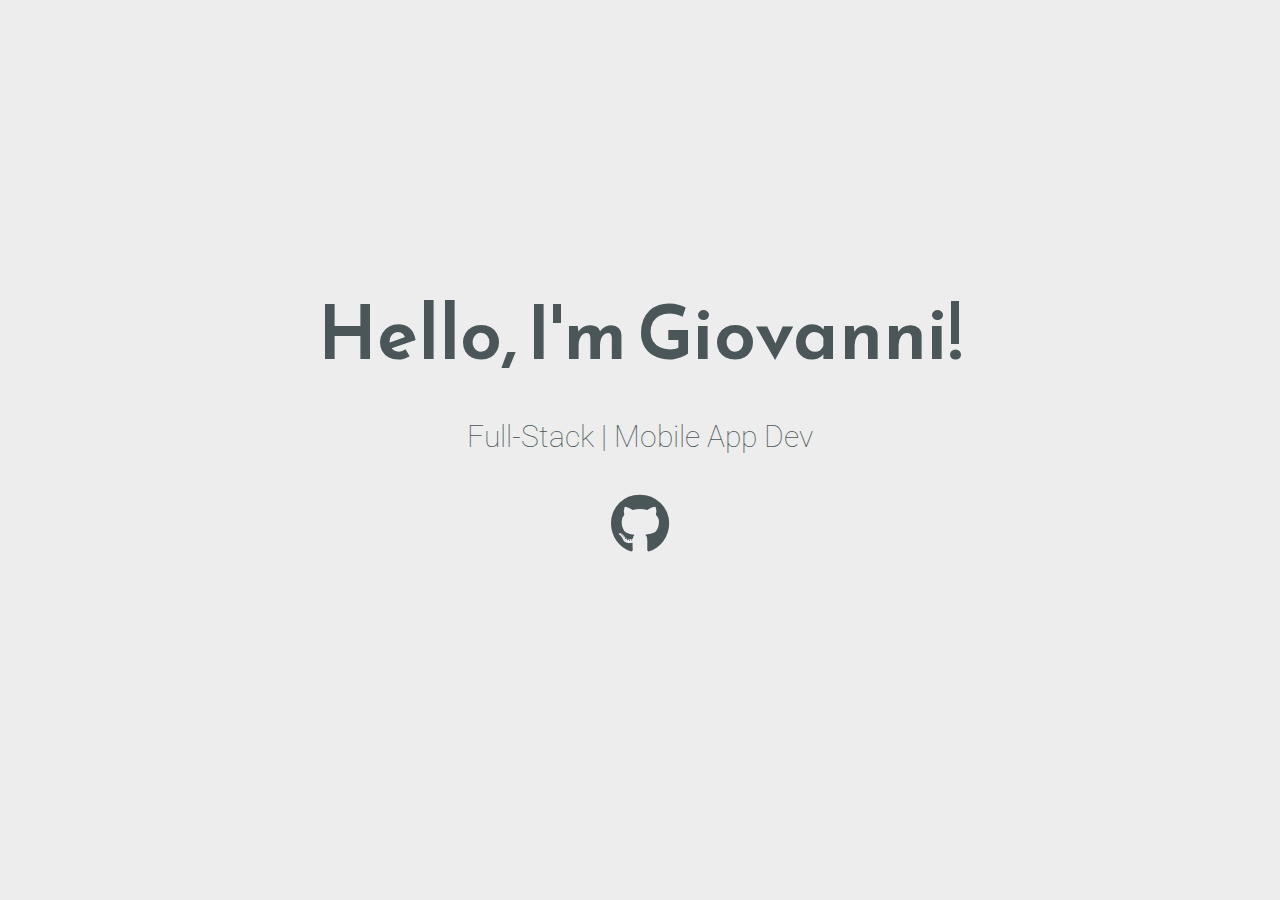
==== index.html @ f9821621 "commit message" ====
<!DOCTYPE html>
<html>
  <head>
    <meta charset="utf-8" />
    <meta http-equiv="X-UA-Compatible" content="IE=edge" />
    <meta name="viewport" content="width=device-width, initial-scale=1.0" />

    <title>Giodev | React Native</title>

    <link
      href="https://fonts.googleapis.com/css?family=Reem+Kufi|Roboto:300"
      rel="stylesheet"
    />
    <link
      href="https://use.fontawesome.com/releases/v5.0.8/css/all.css"
      rel="stylesheet"
    />
    <link rel="stylesheet" href="css/reset.css" />
    <link rel="stylesheet" href="css/styles.css" />
    <!-- <link rel="stylesheet" href="css/themes/indigo-white.css"> -->
    <!-- <link rel="stylesheet" href="css/themes/green-white.css"> -->
    <!-- <link rel="stylesheet" href="css/themes/red-white.css"> -->
    <!-- <link rel="stylesheet" href="css/themes/grey-white.css"> -->
    <!-- <link rel="stylesheet" href="css/themes/white-indigo.css"> -->
    <!-- <link rel="stylesheet" href="css/themes/white-blue.css"> -->
    <link rel="stylesheet" href="css/themes/white-grey.css" />
    <!-- <link rel="stylesheet" href="css/themes/white-red.css"> -->
    <!-- <link rel="stylesheet" href="css/themes/yellow-black.css"> -->
  </head>
  <body>
    <main>
      <div class="intro">Hello, I'm Giovanni!</div>
      <div class="tagline">Full-Stack | Mobile App Dev</div>
      <!-- Find your icons from here - https://fontawesome.com/icons?d=gallery&s=brands -->
      <div class="icons-social">
        <a target="_blank" href="https://github.com/giodev84"
          ><i class="fab fa-github"></i
        ></a>
      </div>
      <div class="tagline"><a href="reporteula.html"> </a></div>
    </main>
  </body>
</html>
---- css/styles.css ----
/* Typography */

html {
  font-family: "Roboto", sans-serif;
}

@media (min-width: 576px) {
  html {
    font-size: 14px;
  }
}

@media (min-width: 768px) {
  html {
    font-size: 16px;
  }
}

@media (min-width: 992px) {
  html {
    font-size: 18px;
  }
}

@media (min-width: 1200px) {
  html {
    font-size: 20px;
  }
}

.icons-social i {
  font-size: 3em;
}

/* Custom Styles */

main {
  display: flex;
  flex-direction: column;
  flex: 1;
  padding: 10px 30px;
}

main:not(.projects) {
  min-height: 100vh;
  justify-content: center;
  text-align: center;
}

main > .intro {
  font-family: "Reem Kufi", sans-serif;
  font-size: 3.75em;
  font-weight: 600;
}

main > .tagline {
  font-size: 1.5rem;
  margin: 1.5rem 0;
  font-weight: 100;
}

.icons-social i {
  padding: 10px;
}

.devto {
  margin-bottom: -0.2rem;
}

.devto svg {
  margin-bottom: -0.2rem;
  margin-left: 0.675rem;
  width: 2.65rem;
  height: 2.65rem;
}

h2,
h3 {
  text-align: left;
  font-weight: 700;
  margin-top: 1rem;
  margin-bottom: 0.5rem;
}

.app_name,
.company_name {
  font-weight: 700;
}
ul.projects {
  text-align: left;
  padding-bottom: 1em;
  list-style: square;
}
---- css/themes/indigo-white.css ----
/* Theme */

main {
	background: #c9127a;
	color: #FAFAFA;
}

.icons-social a {
	color: #FAFAFA;
}

.icons-social a svg path{
	fill: #FAFAFA;
}

.dev-badge {
	width: 76px;
}

a {
	color: #FFFFFF;
}
---- css/themes/green-white.css ----
/* Theme */

main {
	background: #43A047;
	color: #FAFAFA;
}

.icons-social a {
	color: #FAFAFA;
}

.icons-social a svg path{
	fill: #FAFAFA;
}
---- css/themes/red-white.css ----
/* Theme */

main {
	background: #AF3D4E;
	color: #FAFAFA;
}

.icons-social a {
	color: #FAFAFA;
}

.icons-social a svg path{
	fill: #FAFAFA;
}
---- css/themes/grey-white.css ----
/* Theme */

main {
	background: #485564;
	color: #FAFAFA;
}

.icons-social a {
	color: #FAFAFA;
}

.icons-social a svg path{
	fill: #FAFAFA;
}
---- css/themes/white-indigo.css ----
/* Theme */

main {
	background: #E8EAF6;
	color: #303F9F;
}

.icons-social a {
	color: #303F9F;
}

.icons-social a svg path{
	fill: #303F9F;
}
---- css/themes/white-blue.css ----
/* Theme */

main {
	background: #FAFAFA;
	color: #0277BD;
}

.icons-social a {
	color: #0277BD;
}

.icons-social a svg path{
	fill: #0277BD;
}
---- css/themes/white-grey.css ----
/* Theme */

main {
	background: #EDEDED;
	color: #4B5658;
}

.icons-social a {
	color: #4B5658;
}

.icons-social a svg path{
	fill: #4B5658;
}
---- css/themes/white-red.css ----
/* Theme */

main {
	background: #EDEDED;
	color: #AF3D4E;
}

.icons-social a {
	color: #AF3D4E;
}

.icons-social a svg path{
	fill: #AF3D4E;
}
---- css/themes/yellow-black.css ----
/* Theme */

main {
	background: #FFEB3B;
	color: #1E1E1E;
}

.icons-social a {
	color: #1E1E1E;
}

.icons-social a svg path{
	fill: #1E1E1E;
}
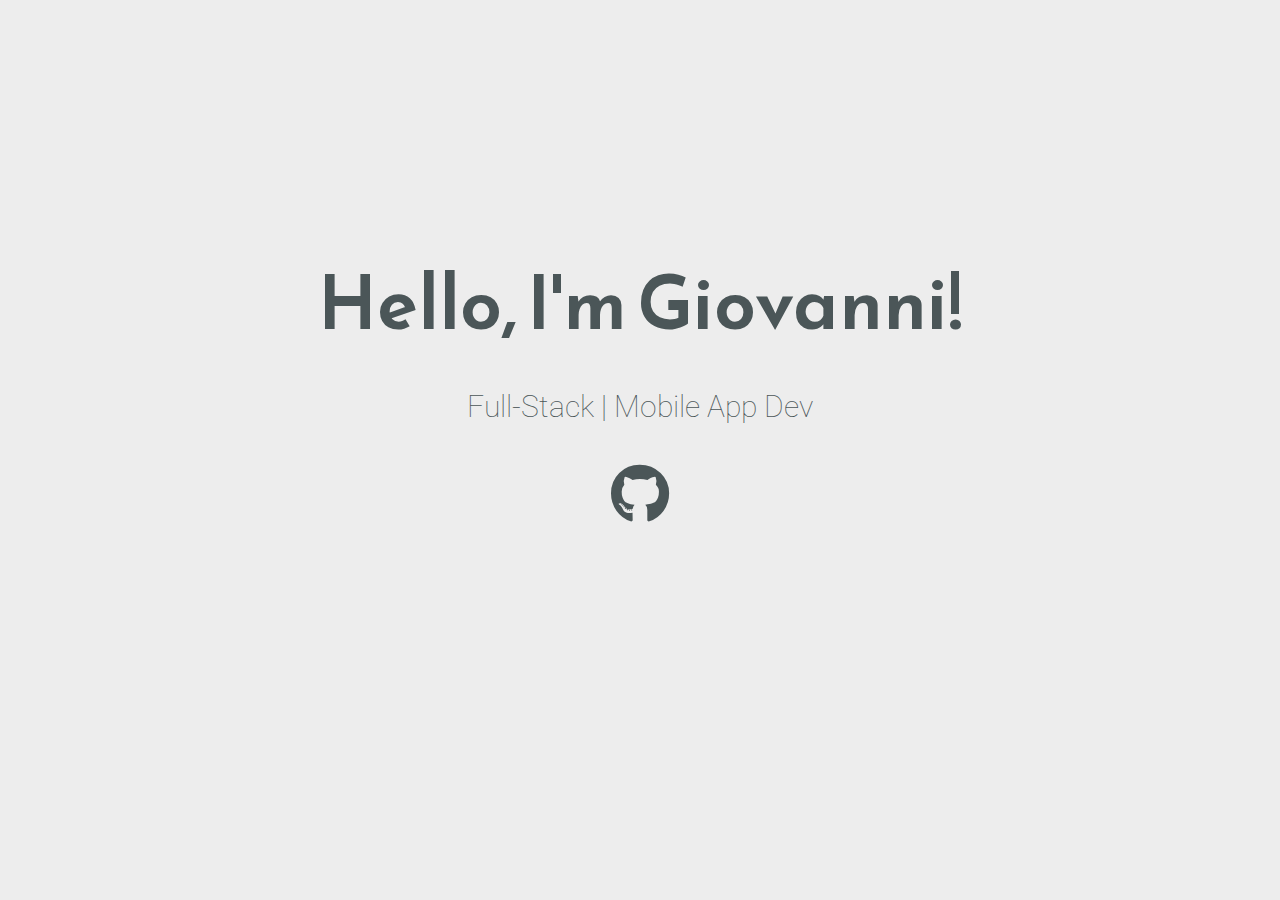
==== commit b0aa9e9c: "add privacy in index" ====
--- a/index.html
+++ b/index.html
@@ -38,6 +38,7 @@
         ></a>
       </div>
       <div class="tagline"><a href="reporteula.html"> </a></div>
+      <div class="tagline"><a href="reportprivacy.html"> </a></div>
     </main>
   </body>
 </html>
